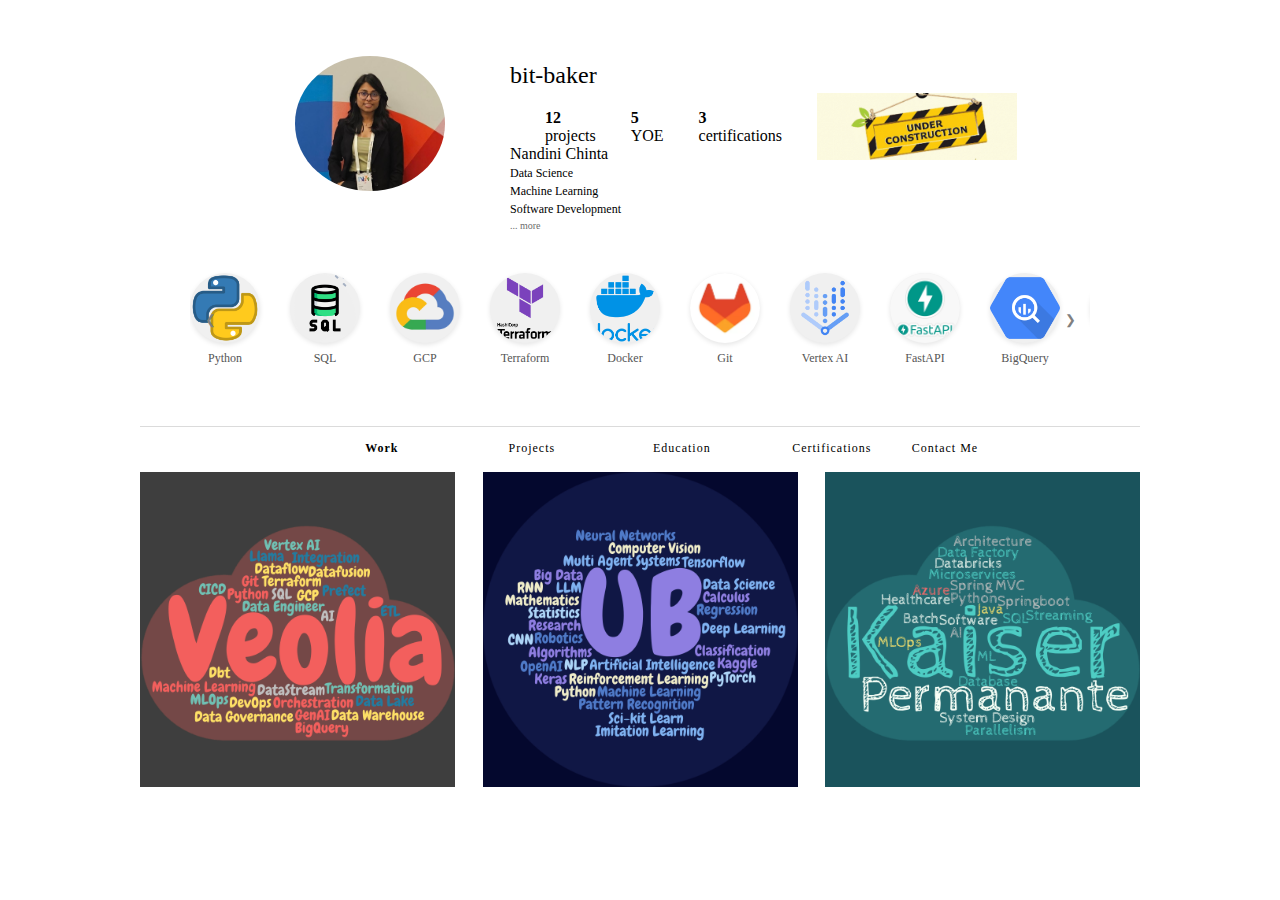
==== index.html @ 3796beb4 "initial commit" ====
<!DOCTYPE html>
<html lang="en">
<head>
    <meta charset="UTF-8">
    <meta name="viewport" content="width=device-width, initial-scale=1.0">
    <title>Portfolio</title>
    <link rel="stylesheet" href="./css/style.css">
    <script src="https://kit.fontawesome.com/3b3a263073.js" crossorigin="anonymous"></script>
    <link href="https://fonts.googleapis.com/css?family=Roboto:100,300,400,500,700,900&display=swap" rel="stylesheet">
    <link rel="shortcut icon" href="./images/instagram_favicon.png" type="image/x-icon">
</head>
<body>

    <main class="profile">
        <section class="profile-info">
            <figure class="profile-photo">
                <img src="./images/profile_photo.png" alt="User profile" width="150px">
            </figure>
            <div class="profile-data-header">
                <h1 class="profile-name" style="font-size: 24px;">bit-baker</h1>
<!--                <button class="profile-edit-button">Edit profile</button>-->
<!--                <i class="fas fa-cog"></i>-->
            </div>
            <div class="profile-follow-dataContainer">
                <div class="profile-follow-data">
                    <p class="projects"><strong>12</strong> projects</p>
                    <p class="followers"><strong>5</strong> YOE</p>
                    <p class="following"><strong>3</strong> certifications</p>
                <img src="./images/excited.gif" width="200px">

                </div>
            </div>
            <div class="profile-description">
                <strong style="font-size: 16px;">Nandini Chinta</strong>
                <p style="font-size: 12px;">Data Science</p>
                <p style="font-size: 12px;">Machine Learning</p>
                <p style="font-size: 12px;">Software Development</p>
                <p id="more" style="font-size: 10px; cursor: pointer; opacity: 0.6;">... more</p>
            </div>

        </section>

          <div id="more_modal" class="modal">
            <div class="more-modal-content">
                <span id="more_closeModal" class="more-close">&times;</span>
                <h2>More About me</h2>
                <p>ML + Data Pipelines Expert | GCP, Azure, Terraform 💻</p>
                <p>Builder of Scalable Solutions | Dataflow & Apache Beam 🚀</p>
                <p>Codevita Champ ’18 🏆 | Best Team Award @TCS</p>
                <p>Google Cloud Next '24 Representative | Veolia 🌍</p>
            </div>
        </div>

        <div class="highlights-container">
            <button class="scroll-btn left-btn" onclick="scrollLeft()">&#10094;</button>
            <div class="highlights-wrapper">
                <div class="highlight">
                    <img src="./images/python.png" alt="Python" />
                    <p>Python</p>
                </div>
                <div class="highlight">
                    <img src="./images/sql.png" alt="SQL" />
                    <p>SQL</p>
                </div>
                <div class="highlight">
                    <img src="./images/gcp.png" alt="GCP" />
                    <p>GCP</p>
                </div>
                <div class="highlight">
                    <img src="./images/terraform.png" alt="Terraform" />
                    <p>Terraform</p>
                </div>
                <div class="highlight">
                    <img src="./images/docker.png" alt="Docker" />
                    <p>Docker</p>
                </div>
                <div class="highlight">
                    <img src="./images/git.png" alt="Git" />
                    <p>Git</p>
                </div>
                <div class="highlight">
                    <img src="./images/vertexai.png" alt="Vertex AI" />
                    <p>Vertex AI</p>
                </div>
                <div class="highlight">
                    <img src="./images/fastapi.png" alt="FastAPI" />
                    <p>FastAPI</p>
                </div>
                <div class="highlight">
                    <img src="./images/bq.png" alt="Bigquery" />
                    <p>BigQuery</p>
                </div>
                <div class="highlight">
                    <img src="./images/dataflow.png" alt="Dataflow" />
                    <p>Dataflow</p>
                </div>
                <div class="highlight">
                    <img src="./images/datafusion.png" alt="Data Fusion" />
                    <p>Data Fusion</p>
                </div>
                <div class="highlight">
                    <img src="./images/datastream.png" alt="Datastream" />
                    <p>Datastream</p>
                </div>
                <div class="highlight">
                    <img src="./images/cloudrun.png" alt="Cloud Run" />
                    <p>CloudRun</p>
                </div>
                <div class="highlight">
                    <img src="./images/numpy.png" alt="Numpy" />
                    <p>Numpy</p>
                </div>
                <div class="highlight">
                    <img src="./images/pandas.png" alt="Pandas" />
                    <p>Pandas</p>
                </div>
                <div class="highlight">
                    <img src="./images/tensorflow.png" alt="Tensorflow" />
                    <p>Tensorflow</p>
                </div>
                <div class="highlight">
                    <img src="./images/pytorch.png" alt="PyTorch" />
                    <p>PyTorch</p>
                </div>
                <div class="highlight">
                    <img src="./images/keras.png" alt="Keras" />
                    <p>Keras</p>
                </div>
                <div class="highlight">
                    <img src="./images/sklearn.png" alt="Sci-kit Learn" />
                    <p>Sci-kit Learn</p>
                </div>
            </div>
            <button class="scroll-btn right-btn" onclick="scrollRight()">&#10095;</button>
        </div>

        <section class="profile-navigation-container">
            <div class="profile-navigation-menu">
                <div class="work-menu nav-item" onclick="openSection('work', this)">

                    <i class="fas fa-border-all"></i>
                    <h6>Work</h6>
                </div>
                <div class="projects-menu nav-item" onclick="openSection('projects', this)">
                    <i class="fas fa-desktop"></i>
                    <h6>Projects</h6>
                </div>
                <div class="edu-menu nav-item" onclick="openSection('education', this)">
                    <i class="far fa-bookmark"></i>
                    <h6>Education</h6>
                </div>
                <div class="certs-menu nav-item" onclick="openSection('certifications', this)">
                    <i class="far fa-user-circle"></i>
                    <h6>Certifications</h6>
                </div>
                <div class="certs-menu nav-item" onclick="openSection('contact', this)">
                    <i class="far fa-envelope"></i>
                    <h6>Contact Me</h6>
                </div>
            </div>
        </section>

        <div id="content-container"></div>

        <!-- Modal Structure -->
        <div id="modal" class="modal">
            <div class="modal-content">
                <span class="close" onclick="closeModal()">&times;</span>

                <button class="modal-arrow left-arrow" onclick="prevPost()">&#10094;</button>


                <div class="modal-slider">
                    <img id="modal-image" src="" alt="Detail Image">
                    <!-- Navigation buttons -->
                    <button class="prev" onclick="prevImage()">&#10094;</button>
                    <button class="next" onclick="nextImage()">&#10095;</button>
                </div>
                <div class="modal-description">
                    <img id="modal-logo" src="" alt="Company Logo" style="width: 40px; vertical-align: middle;">
                    <h2 id="modal-title" style="display: inline-block; margin-left: 10px;"></h2>
                    <p id="modal-text"></p>
                </div>
            </div>
            <button class="modal-arrow right-arrow" onclick="nextPost()">&#10095;</button>
        </div>


        <script>
            document.addEventListener("DOMContentLoaded", function() {
                const workElement = document.querySelector('.work-menu');
                openSection('work', workElement);
            });
        </script>

    </main>



    <script src="./js/script.js"></script>
</body>
</html>
---- css/style.css ----
/* Light mode styles (default) */
body {
    background-color: white;
    color: black;
    display: flex;
            justify-content: center;
            align-items: center;

}




.header{
    width: 100%;
    padding: 20px 0px;
    border-bottom: 0.6px solid #dbdbdb;
}
nav{
    display: grid;
    grid-template-columns:  repeat(3,minmax(160px,310px)) ;
    justify-content: center;
}
.logo{
    display: flex;
    align-items: center;
}
.logo i{
    font-size: 25px;
    border-right: 1px solid black;
    padding-right: 15px;
}
.logo .logo-image{
    margin: 0;
    margin-top: 2%;
    margin-left: 10px;
}
.search-container{
    display: flex;
    align-items: center;
    justify-content: center;
}
.search-button{
    width: 215px;
    height: 28px;
    padding: 0px 2px;
    background-color: #fafafa;
    border: 1px solid #dbdbdb;
    border-radius: 2px;
    display: inherit;
    align-items: center;
    justify-content: center;
}
.search-container input{
    border: none;
    background-color: transparent;
    outline: none;
    width: 50px;
    margin-left: 5px;
    opacity: 0.7;
}
.search-container i{
    opacity: 0.3;
    font-size: 12px;
}
.main-menu{
    display: flex;
    align-items: center;
    justify-content: flex-end;
}
.main-menu .icons i{
    font-size: 25px;
    margin-left: 25px;
    cursor: pointer;
}
.profile{
    display: grid;
    grid-template-columns: minmax(364px,1000px);
    justify-content: center;
    align-items: center;
    position: relative;
}
.profile-info{
    display: grid;
    grid-template-columns:20% 50%;
    grid-template-rows:84px 44px 107px;
    justify-content: center;
    align-items: center;
    column-gap: 40px;
}
.profile-info .profile-photo{
    margin: 0 auto;
    grid-row: 1/4;
}
.profile-info .profile-photo img{
    border-radius: 50%;
}
/* .profile-main-data{
    display: grid;
    grid-template-rows: 84px 44px 107px;
} */
.profile-info .profile-data-header{
    display: flex;
    padding-top: 50px;
    align-items: center;
    grid-column-start: 2;
}
.profile-data-header *{
    margin-left: 20px;
}
.profile-data-header h1{
    margin: 0;
    font-weight: 300;
    font-size: 28px;
}
.profile-data-header button{
    width: 100px;
    height: 30px;
    text-align: center;
    background-color: transparent;
    border: 1px solid rgba(219,219,219,1);
    border-radius: 4px;
    font-weight: bold;
    cursor: pointer;
    padding: 0;
}
.profile-data-header i{
    font-size: 20px;
    margin-left: 10px;
}
.profile-follow-data{
    margin-top: 25px;
    display: flex;
    align-items: center;
    justify-content: flex-start;
    grid-row: 2/span 1;
    grid-column-start: 2;
}
.profile-follow-data *{
    margin: 0px 0px 0px 35px;
}
.profile-follow-data strong{
    margin: 0;
    font-weight: bold;
}
.publications{
    margin: 0;
}
.profile-description{
    padding: 10px 0px;
    grid-column-start: 2;
}
.profile-description strong{
    font-weight: 500;
}
.profile-description p{
    margin: 3px 0px;
}
.profile-description a{
    text-decoration: none;
    color: #003569;
    font-weight: 500;
}
.followers,
.following{
    cursor: pointer;
}
.profile-navigation-container{
    width: 100%;
    border-top: 0.3px solid #dbdbdb;
    height: 30px;
    margin-top: 30px;
}
.profile-navigation-menu{
    display: grid;
    grid-template-columns: repeat(4,minmax(90px,150px));
    grid-template-rows: repeat(2,20px);
    justify-content: center;
    align-items: center;
    /* margin: 30px 0px 0px 0px; */
}

.profile-navigation-menu *{
    display: flex;
    align-items: center;
    justify-content: center;
    grid-row: 1/span 2;
    height: 100%;
    cursor: pointer;
}
.profile-navigation-menu h6{
    margin: 2.5px 0px 0px 10px;
    opacity: 0.5;
    letter-spacing: 1px;
    height: auto;
    font-size: 12px;
}
.profile-navigation-menu i{
    opacity: 0.3;
    font-size: 13px;
    margin-top: 2px;
    height: auto;
}
.work-menu{
    border-top: 0.2px;
}
.work-menu h6,
.work-menu i{
   opacity: 1;
}

.projects-menu{
    border-top: 0.2px;
}
.projects-menu h6,
.projects-menu i{
   opacity: 1;
}

.skills-menu{
    border-top: 0.2px;
}
.skills-menu h6,
.skills-menu i{
   opacity: 1;
}

.edu-menu{
    border-top: 0.2px;
}
.edu-menu h6,
.edu-menu i{
   opacity: 1;
}

.certs-menu{
    border-top: 0.2px;
}
.certs-menu h6,
.certs-menu i{
   opacity: 1;
}

.profile-publications{
    display: grid;
    grid-template-columns: repeat(3,minmax(90px,315px));
    justify-content: space-between;
    row-gap: 30px; /* Increase this value to add vertical space */
    column-gap: 20px;
    position: relative;
    margin: 15px 0px;
}
.profile-publications .profile-img{
    margin: 0;
    width: auto;
    position: relative;
}
.profile-publications .profile-img img{
    width: 100%;
    vertical-align: top;
}
.profile-publications .role-hover{
    position: absolute;
    top: 0;
    right: 0;
    bottom: 0;
    left: 0;
    color: white;
    background-color: rgba(0, 0, 0, 0.3);
    opacity: 0;
    display: flex;
    justify-content: center;
    align-items: center;
}
.profile-publications .comments{
    margin-left: 30px;
}
.profile-publications .role-hover:hover{
    cursor: pointer;
    opacity: 1;
}


.profile-skills {
    display: grid;
    grid-template-columns: repeat(auto-fill, minmax(145px, 1fr));
    row-gap: 10px; /* Set row gap to 0 */
    column-gap: 5px; /* Set column gap to 0 */
    margin: 0; /* Remove margin from the section */
    padding: 0; /* Remove padding from the section */
    border-radius:
}

.profile-skills .profile-img {
    margin: 0; /* Ensure no margin on figure elements */
    padding: 0; /* Ensure no padding on figure elements */
    position: relative; /* Keep relative positioning */
}

.profile-skills .profile-img img {
    width: 100%; /* Image should fill the entire figure */
    vertical-align: top; /* Align the image to the top */
    display: block; /* Remove inline space below the image */
}

.skills-hover {
    position: absolute; /* Position it over the image */
    top: 0;
    right: 0;
    bottom: 0;
    left: 0;
    color: white;
    background-color: rgba(0, 0, 0, 0.3); /* Overlay background color */
    opacity: 0; /* Initially hidden */
    display: flex; /* Use flexbox for layout */
    flex-direction: column; /* Stack items vertically */
    justify-content: space-between; /* Space between the items */
    padding: 10px; /* Optional padding for hover content */
    transition: opacity 0.3s ease; /* Smooth transition on hover */
}

.skills-hover:hover {
    cursor: pointer; /* Change cursor on hover */
    opacity: 1; /* Show overlay on hover */
}

.exp {
    text-align: center; /* Center the text for experience */
}

.name {
    display: flex; /* Flexbox for icon and text */
    align-items: center; /* Center icon vertically */
    justify-content: center; /* Center text horizontally */
    margin-top: auto; /* Push to bottom of hover area */
}

/* Highlights container styling */
.highlights-container {
    display: flex;
    align-items: center;
    position: relative;
    width: 90%; /* Adjust as needed */
    margin: 20px auto;
    overflow: hidden;
}

.highlights-wrapper {
    display: flex;
    gap: 30px; /* Spacing between highlights */
    overflow-x: hidden;
    scroll-behavior: smooth;
    width: 100%;
    padding: 10px 0;
    scrollbar-width: smooth; /* Hide scrollbar for Firefox */
}

/* Hide scrollbar for Chrome, Safari, and Edge */
.highlights-wrapper::-webkit-scrollbar {
    display: none;
}

.highlight {
    display: flex;
    flex-direction: column;
    align-items: center;
    text-align: center;
    gap: 8px; /* Spacing between icon and text */
}

.highlight img {
    width: 70px; /* Full width for circular shape */
    height: 70px; /* Full height for circular shape */
    border-radius: 50%; /* Make it circular */
    object-fit: cover; /* Ensure the image fills the circle */
    background-color: #f0f0f0;
    box-shadow: 0 2px 5px rgba(0, 0, 0, 0.1);
    transition: transform 0.2s;
}

.highlight:hover img {
    transform: scale(1.1); /* Hover effect for icon */
}

.highlight p {
    font-size: 12px; /* Font size for text */
    margin: 0;
    color: #555; /* Adjust text color */
}

/* Scroll button styling */
.scroll-btn {
    background-color: transparent;
    color: grey;
    border: none;
    border-radius: 50%;
    width: 30px;
    height: 30px;
    cursor: pointer;
    display: flex;
    align-items: center;
    justify-content: center;
    position: absolute;
    top: 50%;
    transform: translateY(-50%);
    z-index: 10;
    transition: color 0.3s;
}

.scroll-btn:hover {
    color: #000;
}

.left-btn {
    left: 5px;
}

.right-btn {
    right: 5px;
}






footer{
    position: relative;
    height: 100px;
    bottom: -101px;
    width: 100%;
}
.footer{
    display: grid;
    grid-template-columns: minmax(364px,1000px);
    justify-content: center;
    align-items: center;
}
.footer .footerContainer{
    display: flex;
    height: 100px;
    justify-content: space-between;
    align-items: center;
}
.footerContainer ul{
    display: flex;
    list-style: none;
    flex-wrap: wrap;
    padding: 0;
    margin: 0;
}
.footerContainer ul a{
    text-decoration: none;
    color: #2d5883;
    font-size: 12px;
    font-weight: 500;
    margin-left: 10px;
}
.footerContainer span{
    opacity: 0.5;
    font-size: 12px;
}
.small-screen{
    display: none;
}

.contact-section {
    background: white;
    border-radius: 10px;
    box-shadow: 0 2px 10px rgba(0, 0, 0, 0.1);
    width: 400px;
    overflow: hidden;
}
.contact-img {
    position: relative;
    width: 100%;
    height: 200px;
    overflow: hidden;
}
.contact-img img {
    width: 100%;
    height: 100%;
    object-fit: cover;
    transition: transform 0.3s;
}
.contact-img:hover img {
    transform: scale(1.1);
}
.role-hover {
    position: absolute;
    bottom: 10px;
    left: 10px;
    background: rgba(0, 0, 0, 0.5);
    color: white;
    padding: 5px 10px;
    border-radius: 5px;
}
.form-container {
    padding: 20px;
}
.form-container input,
.form-container textarea {
    width: 100%;
    padding: 10px;
    margin-bottom: 10px;
    border: 1px solid #ddd;
    border-radius: 5px;
    transition: border 0.3s;
}
.form-container input:focus,
.form-container textarea:focus {
    border: 1px solid #007bff;
    outline: none;
}
.form-container button {
    background: #007bff;
    color: white;
    padding: 10px;
    border: none;
    border-radius: 5px;
    cursor: pointer;
    width: 100%;
    transition: background 0.3s;
}
.form-container button:hover {
    background: #0056b3;
}


@media screen and (max-width:775px){
   .profile-info{
        justify-content: start;
        width: 100%;
        grid-template-columns:minmax(90px,300px) 80%;
        grid-template-rows: 84px 133px 0px 56px;
        gap: 0;
    }
    .profile-info .profile-photo{
        grid-row: 1/1;
        margin-top: 20px;
        margin-left: 13px;
    }
    .profile-photo img{
        width: 77px;
    }

    .profile-info .profile-data-header{
        padding-top: 13px;
        display: grid;
        grid-row: 34px 30px;
        grid-template-columns:160px 30px minmax(50px,400px);
    }
    .profile-data-header i{
        grid-row-start: 1;
    }
    .profile-data-header h1{
        grid-row-start: 1;
    }
    .profile-data-header button{
        grid-column: 1/span 3;
        width: 100%;
        margin: 0;
    }
    .profile-description{
        grid-row: 2/4;
        grid-column: 1/-1;
        margin-left: 10px;
        margin-top: 20px;
    }
    .profile-follow-dataContainer{
        width: 100%;
        grid-row: 4/span 1;
        grid-column: 1/-1;
        border-top: 0.3px solid #dbdbdb;
    }
    .profile-follow-data{
        width: 100%;
        margin: 0;
        text-align: center;
        padding:10px 0px;
        justify-content: space-around;
        align-items: center;
        font-weight: 300;
    }
    .profile-follow-data * strong{
       display: block;
    }
    .profile-navigation-container{
        margin: 0px;
    }
    .profile-navigation-menu h6{
        display: none;
    }
    .profile-navigation-menu i{
        font-size:20px;
    }
    .profile-navigation-menu .work-menu{
        color: #6ab1f3;
        border: none;
    }
    .profile-publications{
        column-gap: 10px;
    }
    .profile-skills{
        column-gap: 10px;
    }
    footer{
        position: absolute;
        bottom: 0;
    }
    .footer{
       display: initial;
    }
    .footer .footerContainer{
        display: initial;
        height: inherit;
    }
    .footer ul {
        display: flex;
        width: 100%;
        justify-content: center;
    }
    .footer span{
        display: flex;
        justify-content: center;
    }
}
@media screen and (max-width:500px){
    .nav-menu{
        display: grid;
        grid-template-columns: 1fr 1fr;
    }
    .search-container{
        display: none;
    }
}

/* Modal styling */
.modal {
display: none; /* Hidden by default */
position: fixed;
z-index: 1; /* Sit on top */
left: 0;
top: 0;
width: 100%; /* Full width */
height: 100%; /* Full height */
overflow: auto; /* Enable scroll if needed */
background-color: rgba(0, 0, 0, 0.8); /* Black w/ opacity */
}

.modal-title {
    display: flex;
    align-items: center;
    margin-bottom: 10px;
}

.modal-title img {
    width: 40px;
    height: auto;
    margin-right: 10px;
}

.modal-content {
background-color: #fefefe;
margin: 15% auto; /* 15% from the top and centered */
padding: 20px;
border: 1px solid #888;
width: 80%; /* Could be more or less, depending on screen size */
}

.close {
color: #aaa;
float: right;
font-size: 28px;
font-weight: bold;
}

.close:hover,
.close:focus {
color: black;
text-decoration: none;
cursor: pointer;
}


.more_modal {
    display: none; /* Hidden by default */
    position: fixed;
    z-index: 1;
    left: 0;
    top: 0;
    width: 100%;
    height: 100%;
    overflow: auto;
    background-color: rgba(0, 0, 0, 0.8); /* Black with opacity */
}

/* Modal content */
.more-modal-content {
    background-color: #fefefe;
    margin: 15% auto;
    padding: 20px;
    border-radius: 8px;
    width: 90%;
    max-width: 500px;
    text-align: center;
}

.more-close {
    color: #aaa;
    float: right;
    font-size: 28px;
    font-weight: bold;
    cursor: pointer;
}

.more-close:hover,
.close:focus {
    color: black;
    text-decoration: none;
}

@media screen and (max-width: 480px) {
    nav {
        grid-template-columns: 1fr;
    }
    .search-container {
        display: none; /* Hide search on very small screens */
    }
    .profile-info {
        grid-template-columns: 1fr;
        text-align: center;
    }
    .profile-description p {
        font-size: 10px;
    }
    .profile-navigation-menu {
        grid-template-columns: 1fr 1fr;
    }
    .main-menu .icons i {
        font-size: 18px;
    }
}


/* Modal background styling */
.modal {
    display: none;
    position: fixed;
    z-index: 1000;
    left: 0;
    top: 0;
    width: 100%;
    height: 100%;
    background-color: rgba(0, 0, 0, 0.8);
}

/* Modal content styling */
.modal-content {
    display: flex;
    flex-direction: row;
    background-color: #f4f4f4;
    margin: 5% auto;
    padding: 20px;
    border-radius: 8px;
    width: 90%;
    height: 80%;
    max-width: 1000px;
    position: relative;
    box-shadow: 0 4px 8px rgba(0, 0, 0, 0.2);
}

/* Slider styling, taking 50% width */
.modal-slider {
    position: relative;
    width: 50%;
    display: flex;
    align-items: center;
    justify-content: center;
}

/* Image styling */
.modal-slider img {
    width: 100%;
    height: auto;
    max-height: 100%;
    border-radius: 5px;
}

/* Description styling, taking 50% width */
.modal-description {
    width: 50%;
    padding: 20px;
    overflow-y: auto;
}

.modal-arrow {
    position: fixed;
    top: 50%;
    transform: translateY(-50%);
    font-size: 1em;
    color: white;
    background: none;
    border: none;
    cursor: pointer;
    padding: 0.5em;
    z-index: 10;
}

.left-arrow {
    left: 10%; /* 10% from the left side of the viewport */
}

.right-arrow {
    right: 10%; /* 10% from the right side of the viewport */
}

.modal-arrow:hover {
    color: #ccc; /* Optional: add hover effect */
}



.prev, .next {
    cursor: pointer;
    position: absolute;
    top: 50%;
    font-size: 12px;
    padding: 8px;
    color: white;
    background-color: rgba(0, 0, 0, 0.5);
    border: none;
    border-radius: 50%;
    transform: translateY(-50%);
}

.prev {
    left: 5px;
}

.next {
    right: 5px;
}

.close {
    position: absolute;
    top: 10px;
    right: 20px;
    color: #aaa;
    font-size: 28px;
    font-weight: bold;
    cursor: pointer;
}

.description {
    background-color: #f8f9fa; /* Light background for contrast */
    border-radius: 8px; /* Rounded corners */
    padding: 15px; /* Padding for space */
    margin: 10px 0; /* Space between descriptions */
    box-shadow: 0 2px 8px rgba(0, 0, 0, 0.1); /* Subtle shadow for depth */
}

.description h3 {
    font-size: 20px; /* Slightly larger font for headings */
    margin-bottom: 10px; /* Space below heading */
}

.description p {
    font-size: 16px; /* Font size for paragraph */
    color: #333; /* Dark color for readability */
    margin-bottom: 10px; /* Space below paragraph */
}

.description ul {
    list-style-type: disc; /* Bullet points */
    margin-left: 20px; /* Indent for bullets */
}

.description li {
    margin-bottom: 5px; /* Space between list items */
}
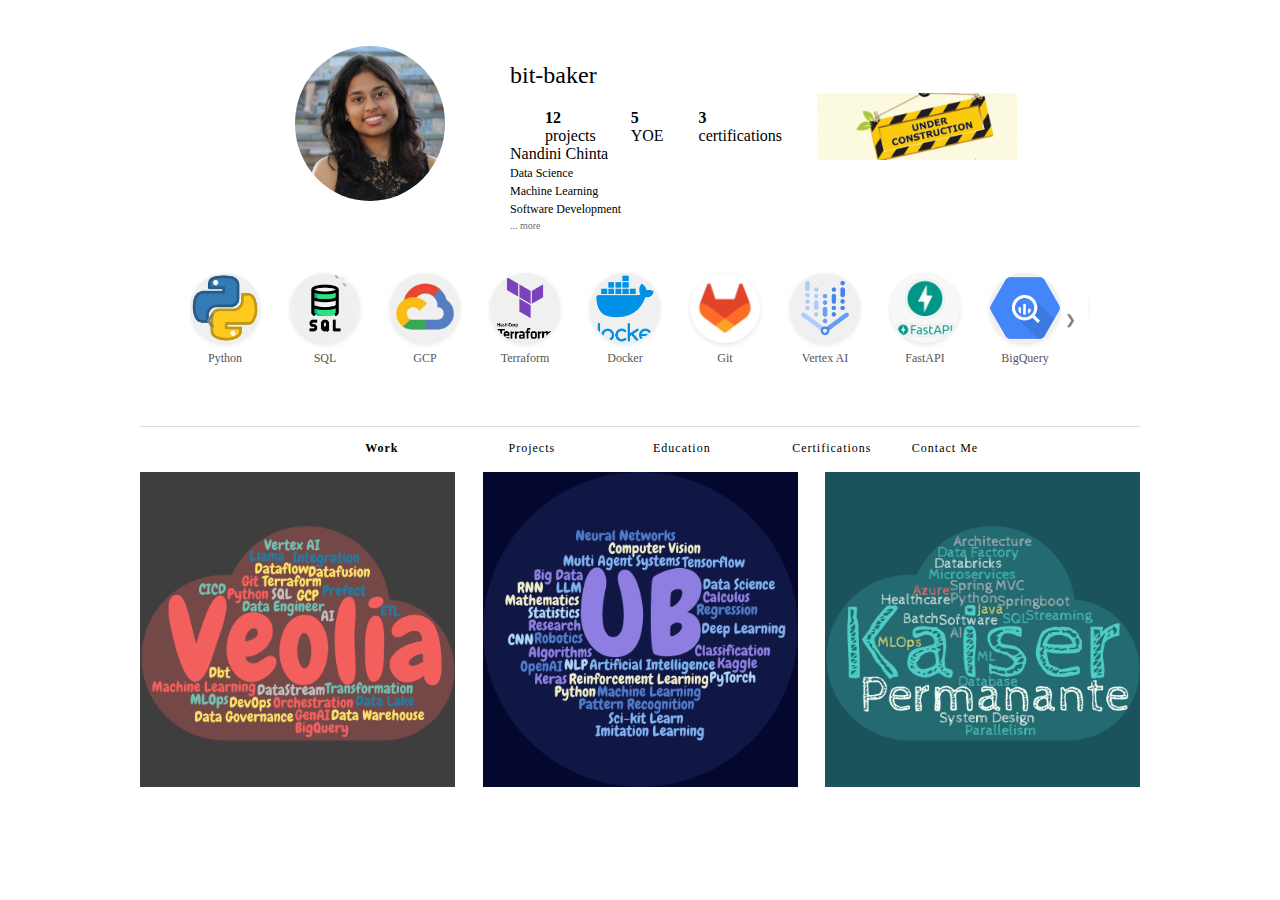
==== commit d5e3b24c: "update content" ====
--- a/index.html
+++ b/index.html
@@ -14,12 +14,10 @@
     <main class="profile">
         <section class="profile-info">
             <figure class="profile-photo">
-                <img src="./images/profile_photo.png" alt="User profile" width="150px">
+                <img src="./images/profile.jpeg" alt="User profile" width="150px">
             </figure>
             <div class="profile-data-header">
                 <h1 class="profile-name" style="font-size: 24px;">bit-baker</h1>
-<!--                <button class="profile-edit-button">Edit profile</button>-->
-<!--                <i class="fas fa-cog"></i>-->
             </div>
             <div class="profile-follow-dataContainer">
                 <div class="profile-follow-data">
--- a/css/style.css
+++ b/css/style.css
@@ -642,8 +642,8 @@
 z-index: 1; /* Sit on top */
 left: 0;
 top: 0;
-width: 100%; /* Full width */
-height: 100%; /* Full height */
+width: 80%; /* Full width */
+height: 80%; /* Full height */
 overflow: auto; /* Enable scroll if needed */
 background-color: rgba(0, 0, 0, 0.8); /* Black w/ opacity */
 }
@@ -662,10 +662,10 @@
 
 .modal-content {
 background-color: #fefefe;
-margin: 15% auto; /* 15% from the top and centered */
-padding: 20px;
+margin: 10% auto; /* 15% from the top and centered */
+padding: 10px;
 border: 1px solid #888;
-width: 80%; /* Could be more or less, depending on screen size */
+width: 100%; /* Could be more or less, depending on screen size */
 }
 
 .close {
@@ -761,7 +761,7 @@
     flex-direction: row;
     background-color: #f4f4f4;
     margin: 5% auto;
-    padding: 20px;
+    padding: 10px;
     border-radius: 8px;
     width: 90%;
     height: 80%;
@@ -773,7 +773,7 @@
 /* Slider styling, taking 50% width */
 .modal-slider {
     position: relative;
-    width: 50%;
+    width: 40%;
     display: flex;
     align-items: center;
     justify-content: center;
@@ -789,7 +789,7 @@
 
 /* Description styling, taking 50% width */
 .modal-description {
-    width: 50%;
+    width: 60%;
     padding: 20px;
     overflow-y: auto;
 }
@@ -879,3 +879,120 @@
 .description li {
     margin-bottom: 5px; /* Space between list items */
 }
+
+
+#modal {
+    display: none; /* Hidden by default */
+    position: fixed; /* Stay in place */
+    z-index: 1000; /* Sit on top */
+    left: 0;
+    top: 0;
+    width: 100%; /* Full width */
+    height: 100%; /* Full height */
+    overflow: auto; /* Enable scroll if needed */
+    background-color: rgba(0, 0, 0, 0.8); /* Black w/ opacity */
+    transition: opacity 0.3s ease;
+}
+
+/* Modal Content */
+.modal-content {
+    background-color: #fefefe;
+    margin: 15% auto; /* 15% from the top and centered */
+    padding: 20px;
+    border: 1px solid #888;
+    width: 80%; /* Could be more or less, depending on screen size */
+    border-radius: 8px;
+    box-shadow: 0 4px 8px rgba(0, 0, 0, 0.2);
+    animation: fadeIn 0.4s; /* Animation */
+}
+
+/* Close Button */
+.close {
+    color: #aaa;
+    float: right;
+    font-size: 28px;
+    font-weight: bold;
+}
+
+.close:hover,
+.close:focus {
+    color: black;
+    text-decoration: none;
+    cursor: pointer;
+}
+
+/* Modal Title and Subtitle */
+#modal-title {
+    font-size: 24px;
+    color: #333;
+    margin-bottom: 10px;
+    font-family: 'Arial', sans-serif;
+}
+
+#modal-subtitle {
+    font-size: 12px;
+    color: #555;
+    margin-bottom: 20px;
+}
+
+/* Modal Image */
+#modal-image {
+    width: 100%; /* Full width */
+    border-radius: 8px;
+    box-shadow: 0 4px 8px rgba(0, 0, 0, 0.1);
+}
+
+/* Modal Text */
+#modal-text {
+    font-size: 16px;
+    line-height: 1.6;
+    color: #444;
+    margin-top: 15px;
+    font-family: 'Verdana', sans-serif;
+}
+
+.profile-img:hover .role-hover {
+    opacity: 1;
+}
+
+.container {
+    width: 100%;
+    margin: auto;
+    overflow: hidden;
+}
+
+.subtitle {
+    font-size: 1.2rem;
+    font-weight: 300;
+}
+
+
+
+.content h2 {
+    margin-bottom: 20px;
+    text-align: center;
+    color: #007BFF;
+}
+
+.data-engineering-info {
+    display: grid;
+    grid-template-columns: repeat(auto-fill, minmax(250px, 1fr));
+    gap: 15px;
+}
+
+.info-box {
+    background: #e9ecef;
+    border-radius: 8px;
+    padding: 15px;
+    box-shadow: 0 2px 5px rgba(0, 0, 0, 0.1);
+    transition: transform 0.3s;
+}
+
+.info-box:hover {
+    transform: translateY(-5px);
+}
+
+.info-box h3 {
+    margin-bottom: 10px;
+    color: #007BFF;
+}
